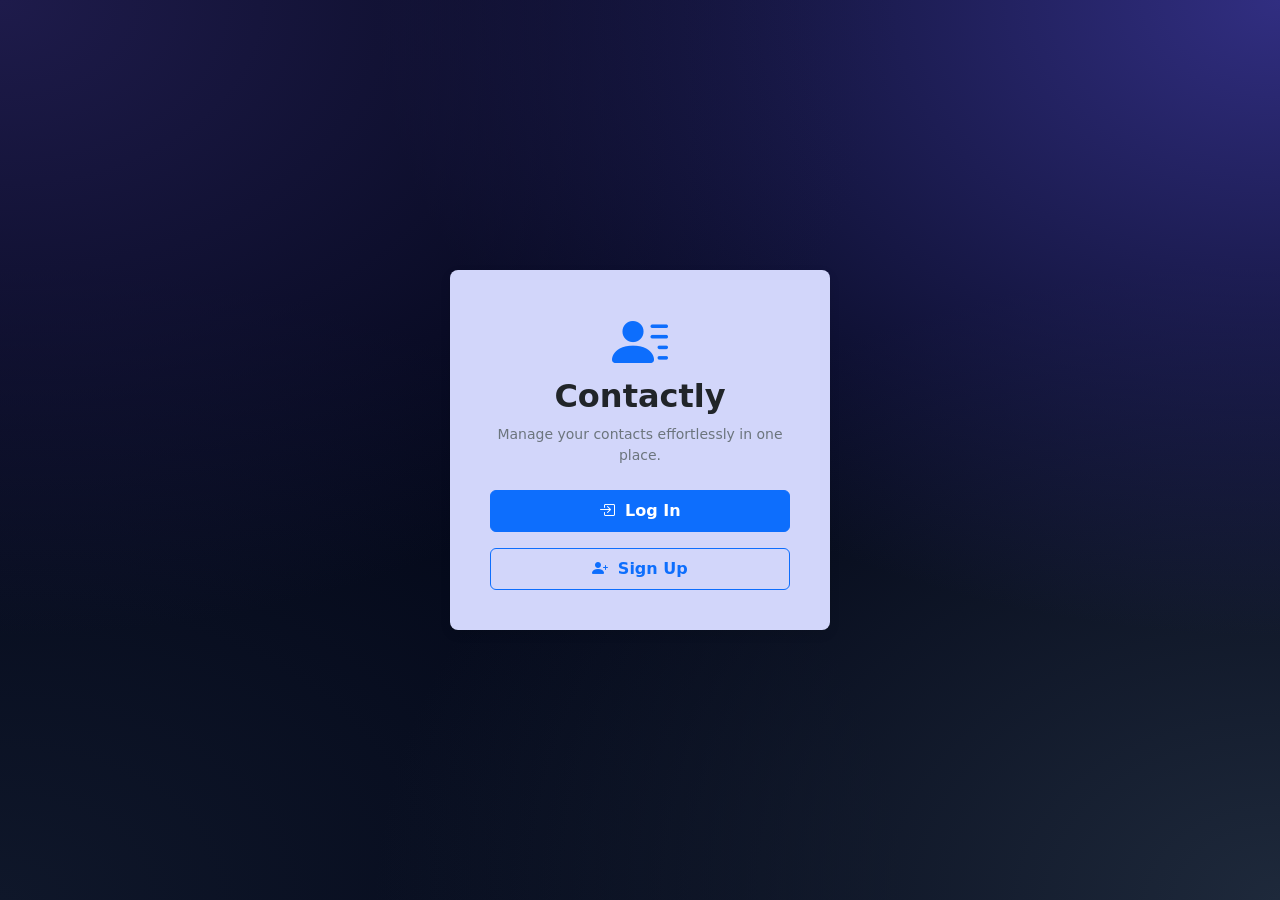
==== admin.html @ d7fb4568 "Front end admin completed" ====
<!DOCTYPE html>
<html lang="en">
<head>
  <meta charset="UTF-8">
  <meta name="viewport" content="width=device-width, initial-scale=1.0">
  <title>Admin Dashboard</title>
  
  <link rel="icon" href="../images/favicon.ico" sizes="32x32">
  <link rel="icon" href="../images/favicon.svg" type="image/svg+xml">
  <link rel="icon" href="data:,">

  <!-- Bootstrap 5 CSS & Icons -->
  <link href="https://cdn.jsdelivr.net/npm/bootstrap@5.3.0/dist/css/bootstrap.min.css" rel="stylesheet">
  <link href="https://cdn.jsdelivr.net/npm/bootstrap-icons@1.10.5/font/bootstrap-icons.css" rel="stylesheet">

  <style>
    body { background-color: #f8f9fa; }
    .admin-badge { font-size: 0.8rem; letter-spacing: 1px; }
  </style>
</head>
<body onload="readCookie();">

  <!-- Top Navigation Bar -->
  <nav class="navbar navbar-expand-lg navbar-dark bg-dark px-3 mb-4 shadow-sm">
    <div class="container-fluid">
      
      <!-- TOP LEFT: User Profile Dropdown -->
      <div class="dropdown">
        <button class="btn btn-outline-light dropdown-toggle d-flex align-items-center gap-2 rounded-3" type="button" id="userDropdown" data-bs-toggle="dropdown" aria-expanded="false">
          <i class="bi bi-person-circle fs-5"></i>
          <span id="navUsername">Loading...</span>
        </button>

        <ul class="dropdown-menu profile-dropdown-menu shadow" aria-labelledby="userDropdown">
          <li class="px-3 py-1">
            <span class="fw-bold fs-6 text-dark d-block" id="dropdownFullName">User Name</span>
            <span class="text-muted small">@<span id="dropdownUsername">username</span> (ID: <span id="dropdownUserId">-</span>)</span>
          </li>
          <li><hr class="dropdown-divider"></li>
          <li class="px-3 py-1 small"><i class="bi bi-envelope me-2 text-secondary"></i><span id="dropdownEmail">Not provided</span></li>
          <li class="px-3 py-1 small"><i class="bi bi-telephone me-2 text-secondary"></i><span id="dropdownPhone">Not provided</span></li>
          <li><hr class="dropdown-divider"></li>
          <li>
            <button class="dropdown-item rounded btn-sm text-primary fw-semibold" type="button" onclick="openProfileModal()">
              <i class="bi bi-person-badge me-2"></i> View Profile
            </button>
          </li>
        </ul>
      </div>

      <!-- Center / Badge: Admin Account Indicator -->
      <span class="badge bg-danger text-uppercase px-3 py-2 admin-badge shadow-sm my-2 my-lg-0">
        <i class="bi bi-shield-lock-fill me-1"></i> Admin Account
      </span>

      <!-- Top Right: Logout trigger -->
      <div>
        <button class="btn btn-outline-danger" onclick="openLogoutModal()">
          <i class="bi bi-box-arrow-right me-1"></i> Logout
        </button>
      </div>

    </div>
  </nav>

  <!-- Main Dashboard Container -->
  <main class="container py-2">
    <!-- Action Bar & Controls -->
    <div class="row g-3 align-items-center mb-4">
      <div class="col-12 col-md-5">
        <div class="input-group">
          <span class="input-group-text bg-white"><i class="bi bi-search"></i></span>
          <input type="text" id="userSearchInput" class="form-control" placeholder="Search (e.g. userID:10, lastName:Smith, email:test@domain.com)..." oninput="filterUsers(true)">
        </div>
      </div>
      
      <div class="col-12 col-sm-6 col-md-3">
        <select id="statusFilterSelect" class="form-select" onchange="filterUsers(true)">
          <option value="all" selected>All Statuses</option>
          <option value="active">Active Only</option>
          <option value="disabled">Disabled Only</option>
          <option value="admin">Admin Only</option>
        </select>
      </div>

      <div class="col-12 col-sm-6 col-md-4 d-flex justify-content-sm-end gap-2">
        <button id="toggleAllBtn" class="btn btn-danger fw-semibold" onclick="toggleAllUsers()">
          <i class="bi bi-power me-1"></i> Disable All
        </button>
        <button class="btn btn-success fw-semibold" onclick="openAddAdminModal()">
          <i class="bi bi-person-plus-fill me-1"></i> Add Admin
        </button>
      </div>
    </div>

    <!-- User Table Card -->
    <div class="card shadow-sm border-0">
      <div class="card-body p-0">
        <div class="table-responsive">
          <table class="table table-hover align-middle mb-0">
            <thead class="table-light">
              <tr>
                <th scope="col" style="width: 5%;">ID</th>
                <th scope="col" style="width: 20%;">Name</th>
                <th scope="col" style="width: 15%;">Username</th>
                <th scope="col" style="width: 20%;">Email</th>
                <th scope="col" style="width: 15%;">Phone</th>
                <th scope="col" style="width: 10%;">Status</th>
                <th scope="col" class="text-center" style="width: 15%;">Actions</th>
              </tr>
            </thead>
            <tbody id="userTableBody">
              <!-- Loaded dynamically via renderUserTable() -->
            </tbody>
          </table>
        </div>
      </div>

      <!-- Pagination Footer -->
      <div class="card-footer bg-white d-flex flex-column flex-sm-row justify-content-between align-items-center py-3">
        <span id="paginationInfo" class="text-muted small mb-2 mb-sm-0">Showing 0 to 0 of 0 entries</span>
        <nav aria-label="User table navigation">
          <ul id="paginationControls" class="pagination pagination-sm mb-0">
            <!-- Loaded dynamically via renderPaginationControls() -->
          </ul>
        </nav>
      </div>
    </div>
  </main>

  <!-- VIEW / EDIT PROFILE MODAL (Unified with contact.html) -->
  <div class="modal fade" id="profileModal" tabindex="-1" aria-hidden="true">
    <div class="modal-dialog modal-dialog-centered">
      <div class="modal-content text-dark">
        <div class="modal-header">
          <h5 class="modal-title fw-bold">User Profile</h5>
          <button type="button" class="btn-close" data-bs-dismiss="modal" aria-label="Close"></button>
        </div>
        <div class="modal-body p-4">
          <div class="text-center mb-3">
            <i class="bi bi-person-circle display-3 text-primary"></i>
          </div>

          <form id="profileForm" onsubmit="event.preventDefault(); saveProfileEdits();">
            <div class="mb-3">
              <label class="form-label fw-semibold small text-muted">User ID <span class="text-secondary">(Read-only)</span></label>
              <div class="input-group">
                <span class="input-group-text bg-white"><i class="bi bi-hash text-secondary"></i></span>
                <input type="text" class="form-control bg-light" id="profileUserId" readonly disabled>
              </div>
            </div>

            <div class="mb-3">
              <label class="form-label fw-semibold small text-muted">Username <span class="text-danger">*</span></label>
              <div class="input-group">
                <span class="input-group-text bg-white"><i class="bi bi-at text-secondary"></i></span>
                <input type="text" class="form-control" id="profileUsername" placeholder="Enter username">
              </div>
              <span id="profileUsernameError" class="text-danger small mt-1 d-block"></span>
            </div>

            <div class="mb-3">
              <label class="form-label fw-semibold small text-muted">First Name <span class="text-danger">*</span></label>
              <div class="input-group">
                <span class="input-group-text bg-white"><i class="bi bi-pencil-fill text-secondary"></i></span>
                <input type="text" class="form-control" id="profileFirstName" placeholder="First name">
              </div>
              <span id="profileFirstNameError" class="text-danger small mt-1 d-block"></span>
            </div>

            <div class="mb-3">
              <label class="form-label fw-semibold small text-muted">Last Name <span class="text-danger">*</span></label>
              <div class="input-group">
                <span class="input-group-text bg-white"><i class="bi bi-pencil-fill text-secondary"></i></span>
                <input type="text" class="form-control" id="profileLastName" placeholder="Last name">
              </div>
              <span id="profileLastNameError" class="text-danger small mt-1 d-block"></span>
            </div>

            <div class="mb-3">
              <label class="form-label fw-semibold small text-muted">Email Address <span class="text-danger">*</span></label>
              <div class="input-group">
                <span class="input-group-text bg-white"><i class="bi bi-envelope-fill text-secondary"></i></span>
                <input type="email" class="form-control" id="profileEmail" placeholder="contact@domain.ext">
              </div>
              <span id="profileEmailError" class="text-danger small mt-1 d-block"></span>
            </div>

            <div class="mb-3">
              <label class="form-label fw-semibold small text-muted">Phone Number (Optional)</label>
              <div class="input-group">
                <span class="input-group-text bg-white"><i class="bi bi-telephone-fill text-secondary"></i></span>
                <input type="tel" class="form-control" id="profilePhone" placeholder="123-456-7890">
              </div>
              <span id="profilePhoneError" class="text-danger small mt-1 d-block"></span>
            </div>

            <span id="profileResult" class="text-danger small mb-2 d-block text-center"></span>
          </form>
        </div>
        <div class="modal-footer">
          <button type="button" class="btn btn-secondary fw-semibold" data-bs-dismiss="modal">Cancel</button>
          <button type="button" class="btn btn-primary fw-semibold" onclick="saveProfileEdits()">
            <i class="bi bi-check-lg me-1"></i> Save Changes
          </button>
        </div>
      </div>
    </div>
  </div>

  <!-- MODAL: Edit Managed User & Reset Password -->
  <div class="modal fade" id="editUserModal" tabindex="-1" aria-labelledby="editUserModalLabel" aria-hidden="true">
    <div class="modal-dialog modal-dialog-centered">
      <div class="modal-content">
        <div class="modal-header">
          <h5 class="modal-title" id="editUserModalLabel"><i class="bi bi-pencil-square me-2"></i>Edit User</h5>
          <button type="button" class="btn-close" data-bs-dismiss="modal" aria-label="Close"></button>
        </div>
        <div class="modal-body">
          <form id="editUserForm" novalidate>
            <input type="hidden" id="editUserId">
            <div class="mb-3">
              <label for="editUsername" class="form-label">Username</label>
              <input type="text" class="form-control" id="editUsername">
              <div id="editUsernameError" class="invalid-feedback"></div>
            </div>
            <div class="row g-2 mb-3">
              <div class="col-6">
                <label for="editFirstName" class="form-label">First Name</label>
                <input type="text" class="form-control" id="editFirstName">
                <div id="editFirstNameError" class="invalid-feedback"></div>
              </div>
              <div class="col-6">
                <label for="editLastName" class="form-label">Last Name</label>
                <input type="text" class="form-control" id="editLastName">
                <div id="editLastNameError" class="invalid-feedback"></div>
              </div>
            </div>
            <div class="mb-3">
              <label for="editEmail" class="form-label">Email Address</label>
              <input type="email" class="form-control" id="editEmail">
              <div id="editEmailError" class="invalid-feedback"></div>
            </div>
            <div class="mb-3">
              <label for="editPhone" class="form-label">Phone Number</label>
              <input type="tel" class="form-control" id="editPhone">
              <div id="editPhoneError" class="invalid-feedback"></div>
            </div>

            <!-- Promotion / Role Selector -->
            <div class="mb-3">
              <label for="editUserRole" class="form-label">User Privilege Level / Role</label>
              <select class="form-select" id="editUserRole">
                <option value="1">Regular User</option>
                <option value="2">Admin Privilege</option>
              </select>
            </div>

            <hr class="my-3">

            <div class="d-flex justify-content-between align-items-center mb-2">
              <span class="fw-semibold text-secondary">Password Controls</span>
              <button type="button" class="btn btn-sm btn-outline-warning" onclick="togglePasswordSection()">
                Reset Password
              </button>
            </div>

            <!-- Inline Password Reset Success Alert -->
            <div id="passwordSuccessMessage" class="alert alert-success d-none py-2 px-3 mb-3 small" role="alert">
              <i class="bi bi-check-circle-fill me-2"></i>User password updated successfully!
            </div>

            <div id="passwordSection" class="p-3 bg-light rounded border d-none">
              <div class="mb-3">
                <label for="newPassword" class="form-label">New Password</label>
                <div class="input-group">
                  <input type="password" class="form-control" id="newPassword">
                  <button class="btn btn-outline-secondary" type="button" onclick="togglePasswordVisibility('newPassword', this)">
                    <i class="bi bi-eye"></i>
                  </button>
                  <div id="newPasswordError" class="invalid-feedback"></div>
                </div>
              </div>
              <div class="mb-3">
                <label for="confirmNewPassword" class="form-label">Confirm Password</label>
                <div class="input-group">
                  <input type="password" class="form-control" id="confirmNewPassword">
                  <button class="btn btn-outline-secondary" type="button" onclick="togglePasswordVisibility('confirmNewPassword', this)">
                    <i class="bi bi-eye"></i>
                  </button>
                  <div id="confirmNewPasswordError" class="invalid-feedback"></div>
                </div>
              </div>
              <button type="button" class="btn btn-sm btn-warning w-100 fw-semibold" onclick="saveNewPassword()">
                Confirm Password Reset
              </button>
            </div>
          </form>
        </div>
        <div class="modal-footer">
          <button type="button" class="btn btn-secondary" data-bs-dismiss="modal">Cancel</button>
          <button type="button" class="btn btn-primary" onclick="saveUserChanges()">Save Changes</button>
        </div>
      </div>
    </div>
  </div>

  <!-- MODAL: Create New Admin User -->
  <div class="modal fade" id="addAdminModal" tabindex="-1" aria-labelledby="addAdminModalLabel" aria-hidden="true">
    <div class="modal-dialog modal-dialog-centered">
      <div class="modal-content">
        <div class="modal-header">
          <h5 class="modal-title" id="addAdminModalLabel"><i class="bi bi-shield-plus me-2"></i>Add New Admin</h5>
          <button type="button" class="btn-close" data-bs-dismiss="modal" aria-label="Close"></button>
        </div>
        <div class="modal-body">
          <form id="addAdminForm" novalidate>
            <input type="hidden" id="newAdminId">
            <div class="mb-3">
              <label for="newAdminUsername" class="form-label">Username</label>
              <input type="text" class="form-control" id="newAdminUsername">
              <div id="newAdminUsernameError" class="invalid-feedback"></div>
            </div>
            <div class="row g-2 mb-3">
              <div class="col-6">
                <label for="newAdminFirstName" class="form-label">First Name</label>
                <input type="text" class="form-control" id="newAdminFirstName">
                <div id="newAdminFirstNameError" class="invalid-feedback"></div>
              </div>
              <div class="col-6">
                <label for="newAdminLastName" class="form-label">Last Name</label>
                <input type="text" class="form-control" id="newAdminLastName">
                <div id="newAdminLastNameError" class="invalid-feedback"></div>
              </div>
            </div>
            <div class="mb-3">
              <label for="newAdminEmail" class="form-label">Email Address</label>
              <input type="email" class="form-control" id="newAdminEmail">
              <div id="newAdminEmailError" class="invalid-feedback"></div>
            </div>
            <div class="mb-3">
              <label for="newAdminPhone" class="form-label">Phone Number</label>
              <input type="tel" class="form-control" id="newAdminPhone">
              <div id="newAdminPhoneError" class="invalid-feedback"></div>
            </div>
            <div class="mb-3">
              <label for="newAdminPassword" class="form-label">Password</label>
              <div class="input-group">
                <input type="password" class="form-control" id="newAdminPassword">
                <button class="btn btn-outline-secondary" type="button" onclick="togglePasswordVisibility('newAdminPassword', this)">
                  <i class="bi bi-eye"></i>
                </button>
                <div id="newAdminPasswordError" class="invalid-feedback"></div>
              </div>
            </div>
            <div class="mb-3">
              <label for="newAdminPasswordConfirm" class="form-label">Confirm Password</label>
              <div class="input-group">
                <input type="password" class="form-control" id="newAdminPasswordConfirm">
                <button class="btn btn-outline-secondary" type="button" onclick="togglePasswordVisibility('newAdminPasswordConfirm', this)">
                  <i class="bi bi-eye"></i>
                </button>
                <div id="newAdminPasswordConfirmError" class="invalid-feedback"></div>
              </div>
            </div>
          </form>
        </div>
        <div class="modal-footer">
          <button type="button" class="btn btn-secondary" data-bs-dismiss="modal">Cancel</button>
          <button type="button" class="btn btn-success" onclick="createNewAdmin()">Create Admin</button>
        </div>
      </div>
    </div>
  </div>

  <!-- MODAL: Logout Confirmation -->
  <div class="modal fade" id="logoutModal" tabindex="-1" aria-labelledby="logoutModalLabel" aria-hidden="true">
    <div class="modal-dialog modal-dialog-centered modal-sm">
      <div class="modal-content text-center">
        <div class="modal-body p-4">
          <i class="bi bi-exclamation-circle text-danger fs-1 mb-2 d-block"></i>
          <h5 class="modal-title mb-2" id="logoutModalLabel">Log Out</h5>
          <p class="text-muted small mb-4">Are you sure you want to end your administrative session?</p>
          <div class="d-flex gap-2 justify-content-center">
            <button type="button" class="btn btn-secondary w-50" data-bs-dismiss="modal">Cancel</button>
            <button type="button" class="btn btn-danger w-50" onclick="confirmLogout()">Logout</button>
          </div>
        </div>
      </div>
    </div>
  </div>

  <!-- JavaScript Libraries -->
  <script src="https://cdn.jsdelivr.net/npm/bootstrap@5.3.0/dist/js/bootstrap.bundle.min.js"></script>
  <script src="js/code.js"></script>
  <script src="js/admin.js"></script>
</body>
</html>
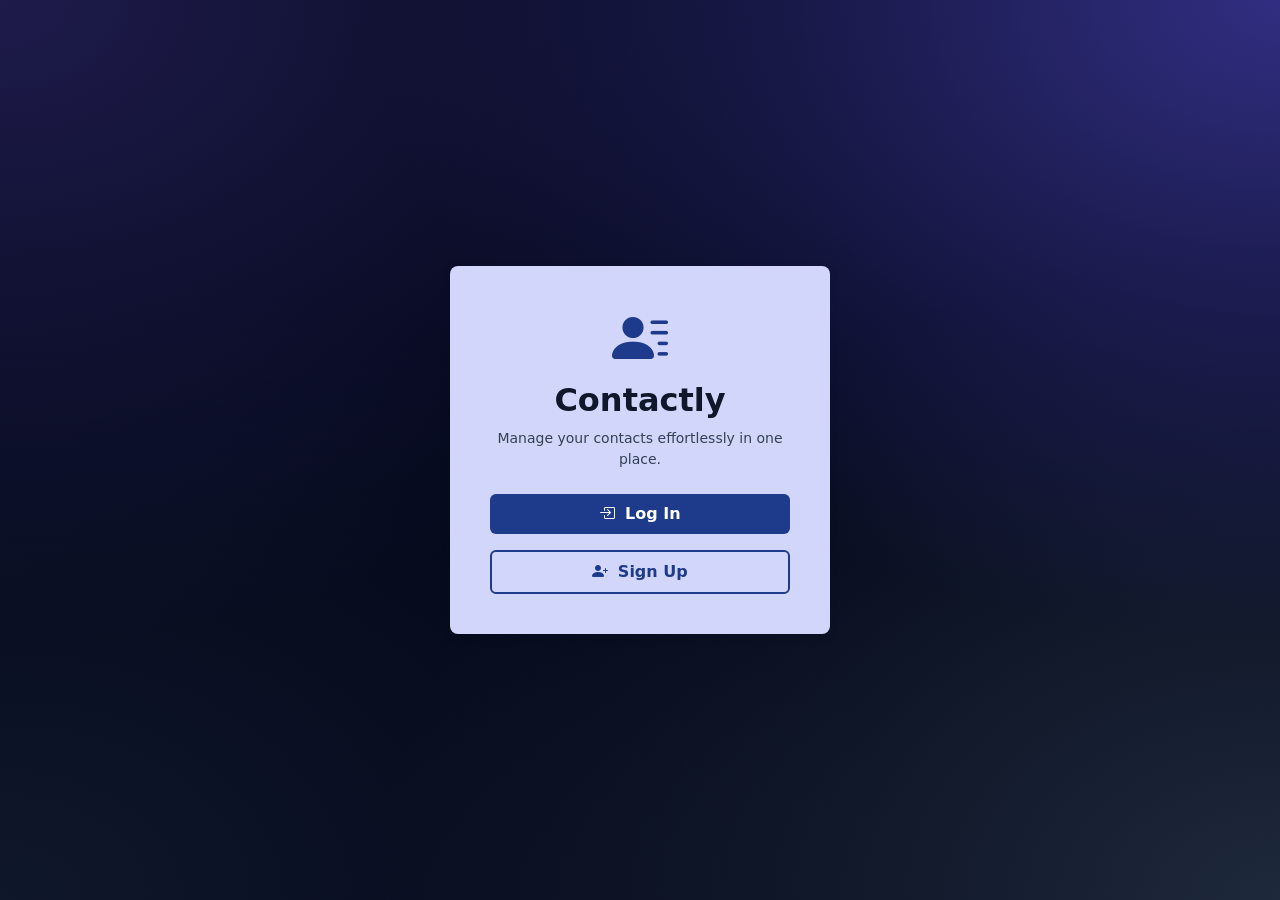
==== commit 0dd31a6a: "Meta Descriptions added for html files" ====
--- a/admin.html
+++ b/admin.html
@@ -3,6 +3,7 @@
 <head>
   <meta charset="UTF-8">
   <meta name="viewport" content="width=device-width, initial-scale=1.0">
+  <meta name="description" content="Manage user accounts, monitor system statuses, adjust roles, and administer system settings in the Contactly admin dashboard.">
   <title>Admin Dashboard</title>
   
   <link rel="icon" href="../images/favicon.ico" sizes="32x32">
